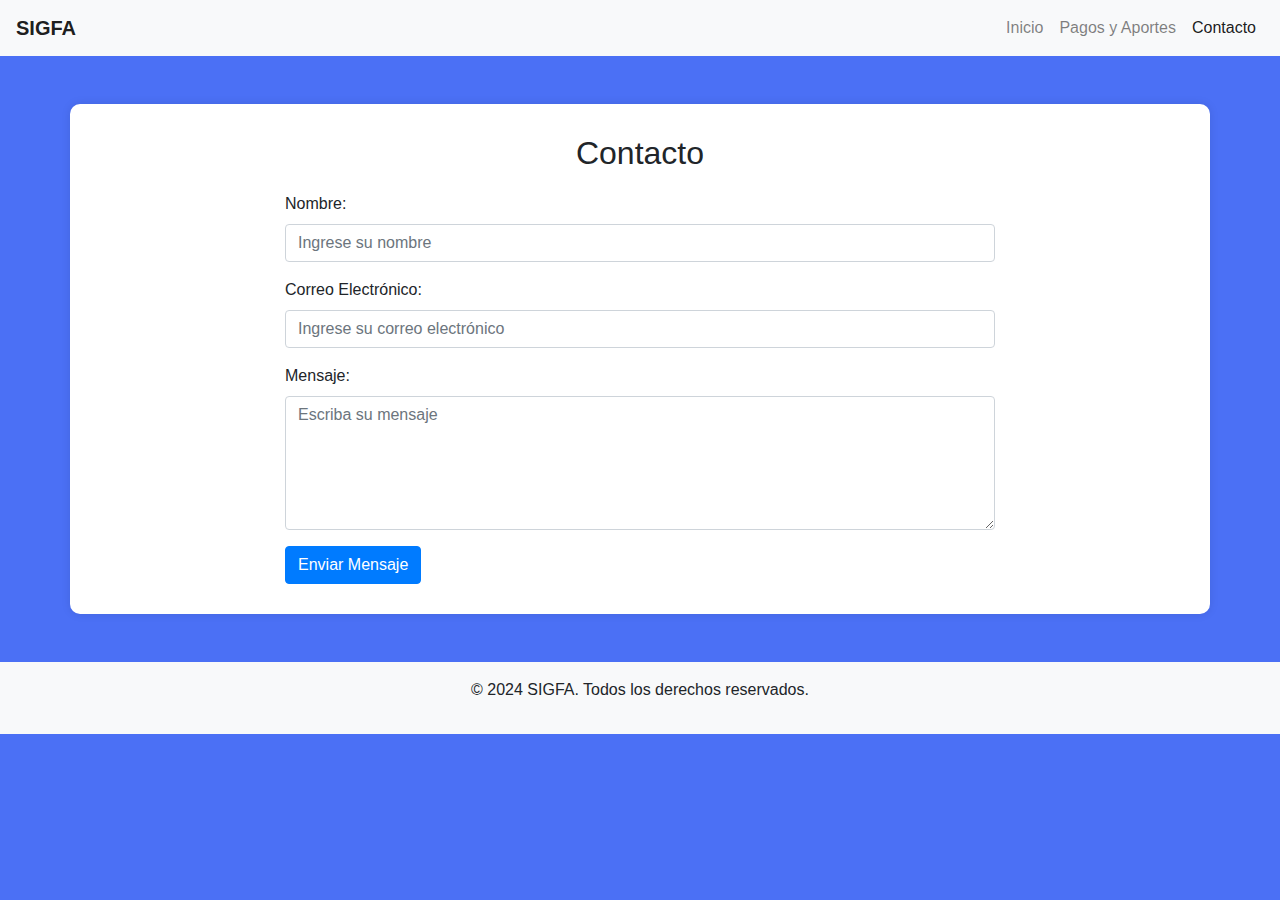
==== contact.html @ 2a17c429 "SIGFA" ====
<!DOCTYPE html>
<html lang="es">
<head>
    <meta charset="UTF-8">
    <meta name="viewport" content="width=device-width, initial-scale=1.0">
    <title>Contacto</title>
    <link href="https://stackpath.bootstrapcdn.com/bootstrap/4.5.2/css/bootstrap.min.css" rel="stylesheet">
    <link rel="stylesheet" href="./css/styles2.css">
</head>
<body>
    <nav class="navbar navbar-expand-lg navbar-light bg-light">
        <a class="navbar-brand" href="#">SIGFA</a>
        <button class="navbar-toggler" type="button" data-toggle="collapse" data-target="#navbarNav" aria-controls="navbarNav" aria-expanded="false" aria-label="Toggle navigation">
            <span class="navbar-toggler-icon"></span>
        </button>
        <div class="collapse navbar-collapse" id="navbarNav">
            <ul class="navbar-nav ml-auto">
                <li class="nav-item">
                    <a class="nav-link" href="welcome.html">Inicio</a>
                </li>
                <li class="nav-item">
                    <a class="nav-link" href="payments.html">Pagos y Aportes</a>
                </li>
                <li class="nav-item active">
                    <a class="nav-link" href="#">Contacto <span class="sr-only">(actual)</span></a>
                </li>
            </ul>
        </div>
    </nav>

    <div class="container mt-5">
        <div class="row justify-content-center">
            <div class="col-md-8">
                <h2 class="text-center">Contacto</h2>

                <form id="contactForm" class="needs-validation" novalidate>
                    <div class="form-group">
                        <label for="name">Nombre:</label>
                        <input type="text" class="form-control" id="name" name="name" placeholder="Ingrese su nombre" required>
                        <div class="invalid-feedback">
                            Por favor ingrese su nombre.
                        </div>
                    </div>
                    <div class="form-group">
                        <label for="email">Correo Electrónico:</label>
                        <input type="email" class="form-control" id="email" name="email" placeholder="Ingrese su correo electrónico" required>
                        <div class="invalid-feedback">
                            Por favor ingrese un correo electrónico válido.
                        </div>
                    </div>
                    <div class="form-group">
                        <label for="message">Mensaje:</label>
                        <textarea class="form-control" id="message" name="message" rows="5" placeholder="Escriba su mensaje" required></textarea>
                        <div class="invalid-feedback">
                            Por favor ingrese su mensaje.
                        </div>
                    </div>
                    <button type="submit" class="btn btn-primary">Enviar Mensaje</button>
                </form>

                <div id="contactResult" class="mt-3 text-center" style="display: none;">
                    <p>¡Gracias por tu mensaje! Nos pondremos en contacto contigo pronto.</p>
                </div>

            </div>
        </div>
    </div>

    <footer class="bg-light text-center py-3 mt-5">
        <p>&copy; 2024 SIGFA. Todos los derechos reservados.</p>
    </footer>

    <script src="https://code.jquery.com/jquery-3.5.1.slim.min.js"></script>
    <script src="https://cdn.jsdelivr.net/npm/@popperjs/core@2.5.2/dist/umd/popper.min.js"></script>
    <script src="https://stackpath.bootstrapcdn.com/bootstrap/4.5.2/js/bootstrap.min.js"></script>
    <script src="./js/scripts.js"></script>
    <script>
        // Validación y envío del formulario
        (function() {
            'use strict';
            window.addEventListener('load', function() {
                var form = document.getElementById('contactForm');
                form.addEventListener('submit', function(event) {
                    if (form.checkValidity() === false) {
                        event.preventDefault();
                        event.stopPropagation();
                    }
                    form.classList.add('was-validated');
                    if (form.checkValidity()) {
                        event.preventDefault();
                        submitContactForm();
                    }
                }, false);
            }, false);

            function submitContactForm() {
                // Aquí podrías procesar el formulario de contacto, enviar datos a un servidor, etc.
                // En este ejemplo, simplemente mostramos un mensaje de agradecimiento.
                var contactResult = document.getElementById('contactResult');
                contactResult.style.display = 'block';
                var form = document.getElementById('contactForm');
                form.style.display = 'none';
            }
        })();
    </script>
</body>
</body>
</html>
---- css/styles2.css ----
/* Estilos generales */

body {
    background-color: #4B70F5;
    font-family: Arial, sans-serif;
}

.container {
    background: rgb(255, 255, 255);
    padding: 30px;
    border-radius: 10px;
    box-shadow: 0 0 10px rgba(0, 0, 0, 0.1);
}

h2, h3 {
    margin-bottom: 20px;
}

.text-center {
    text-align: center;
}

.navbar {
    margin-bottom: 20px;
}

.navbar .navbar-brand {
    font-weight: bold;
}

.navbar .nav-link {
    color: #333;
}

.navbar .nav-link:hover {
    color: #007bff;
}

footer {
    background-color: #f8f9fa;
    padding: 20px 0;
    text-align: center;
    margin-top: auto;
}

/* Estilos específicos */

/* Estilos para el footer */
footer {
    background-color: #f8f9fa;
    padding: 20px 0;
    text-align: center;
    margin-top: auto;
}

/* Estilos para el contenido de las páginas */
.container {
    background: white;
    padding: 30px;
    border-radius: 10px;
    box-shadow: 0 0 10px rgba(0, 0, 0, 0.1);
}

.text-center a {
    color: #007bff;
    text-decoration: none;
}

.text-center a:hover {
    text-decoration: underline;
}
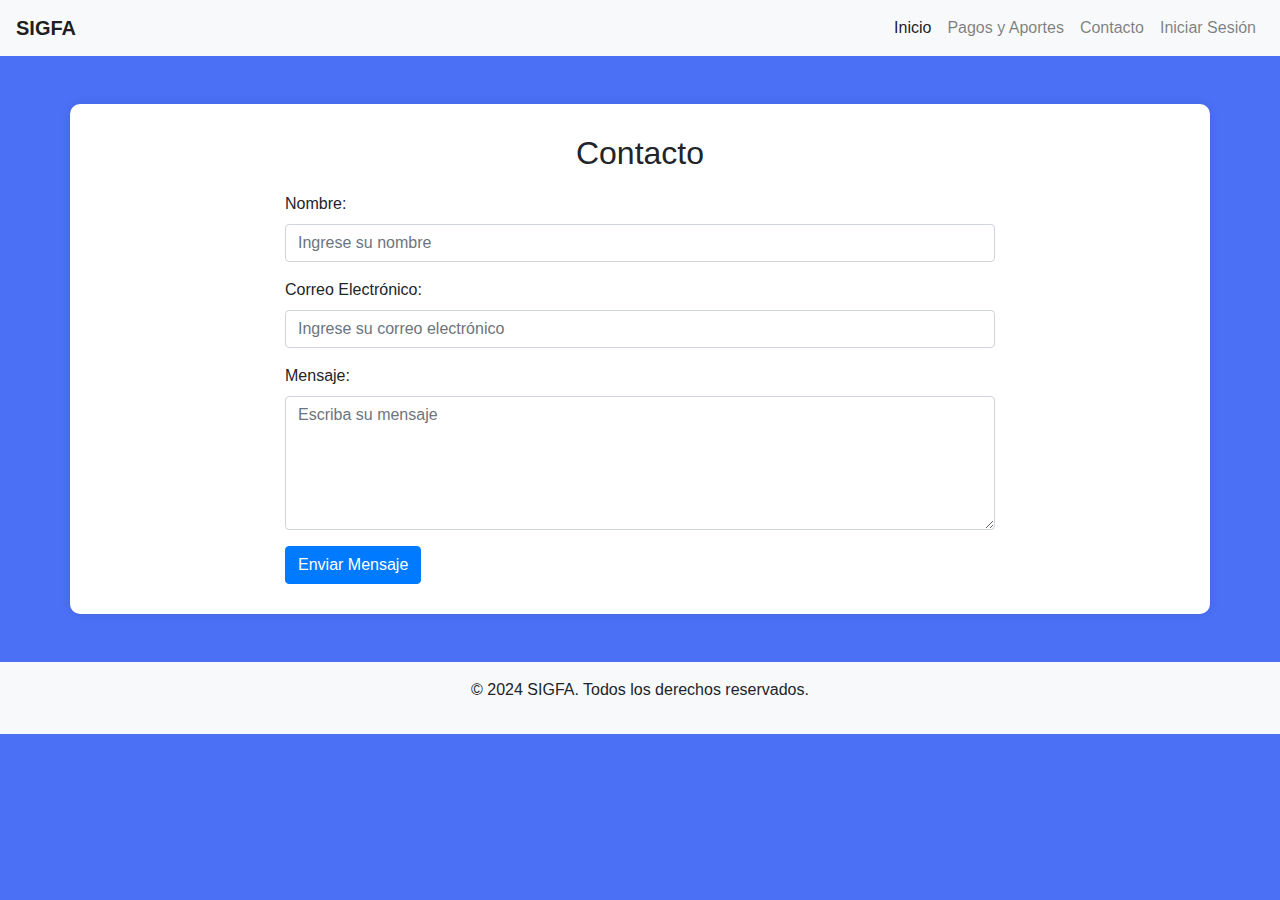
==== commit ba12d2d4: "Actualización: Añadido cuadro de chat y funcionalidad básica" ====
--- a/contact.html
+++ b/contact.html
@@ -15,18 +15,22 @@
         </button>
         <div class="collapse navbar-collapse" id="navbarNav">
             <ul class="navbar-nav ml-auto">
-                <li class="nav-item">
-                    <a class="nav-link" href="welcome.html">Inicio</a>
+                <li class="nav-item active">
+                    <a class="nav-link" href="welcome.html">Inicio <span class="sr-only">(actual)</span></a>
                 </li>
                 <li class="nav-item">
                     <a class="nav-link" href="payments.html">Pagos y Aportes</a>
                 </li>
-                <li class="nav-item active">
-                    <a class="nav-link" href="#">Contacto <span class="sr-only">(actual)</span></a>
+                <li class="nav-item">
+                    <a class="nav-link" href="contact.html">Contacto</a>
+                </li>
+                <li class="nav-item">
+                    <a class="nav-link" href="IniciarSesión.html">Iniciar Sesión</a>
                 </li>
             </ul>
         </div>
     </nav>
+
 
     <div class="container mt-5">
         <div class="row justify-content-center">
--- a/css/styles2.css
+++ b/css/styles2.css
@@ -69,3 +69,106 @@
 .text-center a:hover {
     text-decoration: underline;
 }
+ /* Estilos adicionales específicos para el carrusel */
+ .carousel-item img {
+    max-height: 400px;
+    object-fit: cover;
+}
+ /* Estilos adicionales para el widget de chat */
+ .chat-widget {
+    position: fixed;
+    bottom: 20px;
+    right: 20px;
+}
+
+.chat-button {
+    background-color: #0084ff;
+    color: white;
+    border: none;
+    padding: 10px 20px;
+    border-radius: 5px;
+    cursor: pointer;
+    box-shadow: 0px 4px 8px rgba(0, 0, 0, 0.1);
+}
+
+.chat-button:hover {
+    background-color: #0073e6;
+}
+   /* Estilos adicionales para el widget de chat */
+   .chat-widget {
+    position: fixed;
+    bottom: 20px;
+    right: 20px;
+    z-index: 1000; /* Asegura que esté encima de otros elementos */
+}
+
+.chat-button {
+    background-color: #0084ff;
+    color: white;
+    border: none;
+    padding: 10px 20px;
+    border-radius: 5px;
+    cursor: pointer;
+    box-shadow: 0px 4px 8px rgba(0, 0, 0, 0.1);
+    transition: transform 0.3s ease; /* Añade transición suave al despliegue */
+}
+
+.chat-button:hover {
+    background-color: #0073e6;
+}
+
+.chat-box {
+    position: fixed;
+    bottom: 80px;
+    right: 20px;
+    width: 300px;
+    background-color: #ffffff;
+    border: 1px solid #cccccc;
+    box-shadow: 0px 4px 8px rgba(0, 0, 0, 0.1);
+    padding: 10px;
+    transform: translateY(100%);
+    transition: transform 0.3s ease; /* Añade transición suave al despliegue */
+    z-index: 999; /* Asegura que esté debajo del botón de chat */
+    display: none; /* Ocultar el cuadro de chat inicialmente */
+}
+
+.chat-box.active {
+    transform: translateY(0%);
+    display: block; /* Mostrar el cuadro de chat cuando esté activo */
+}
+
+.chat-box-header {
+    display: flex;
+    justify-content: space-between;
+    align-items: center;
+    border-bottom: 1px solid #e0e0e0;
+    padding-bottom: 5px;
+    margin-bottom: 10px;
+}
+
+.close-chat {
+    cursor: pointer;
+}
+
+.chat-messages {
+    max-height: 300px;
+    overflow-y: auto;
+}
+
+.user-message {
+    background-color: #f0f0f0;
+    border-radius: 10px;
+    padding: 5px 10px;
+    margin-bottom: 10px;
+    display: inline-block;
+    max-width: 70%;
+}
+
+.agent-message {
+    background-color: #eff6ff;
+    border-radius: 10px;
+    padding: 5px 10px;
+    margin-bottom: 10px;
+    display: inline-block;
+    max-width: 70%;
+}